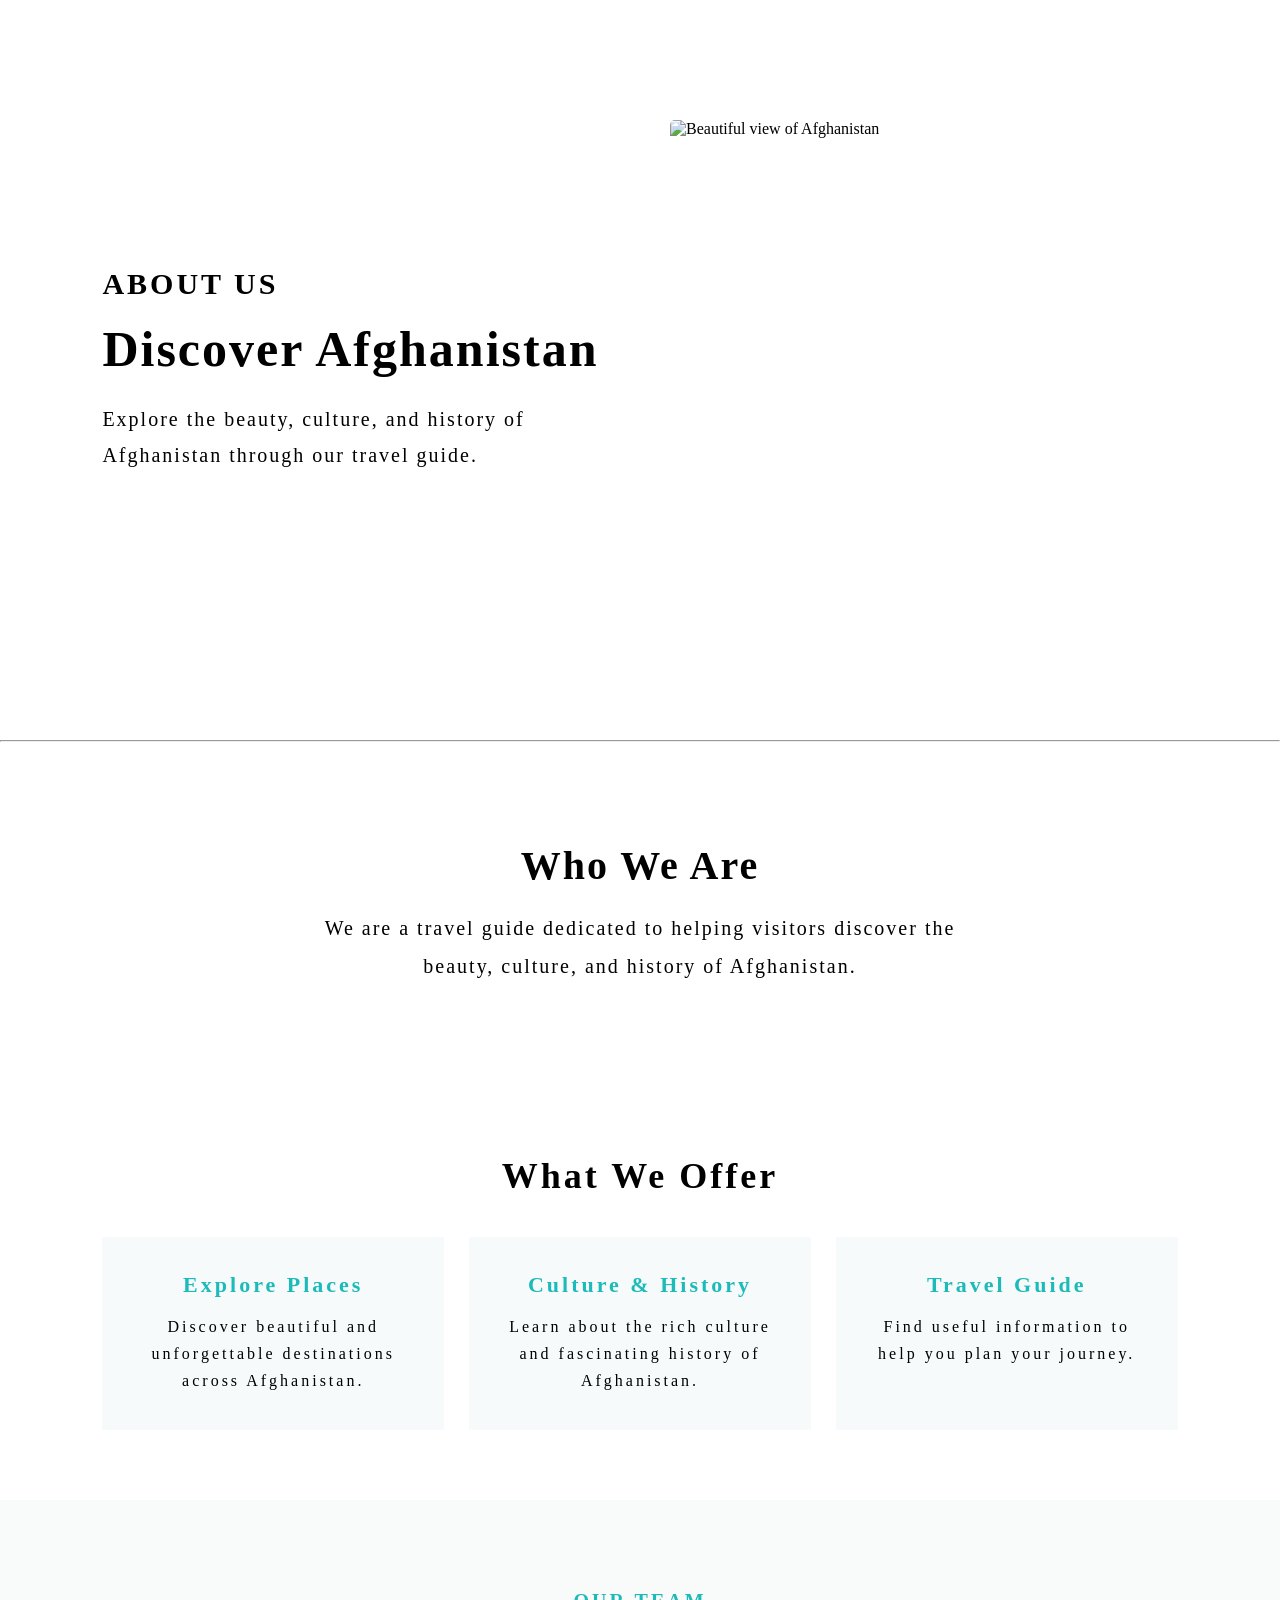
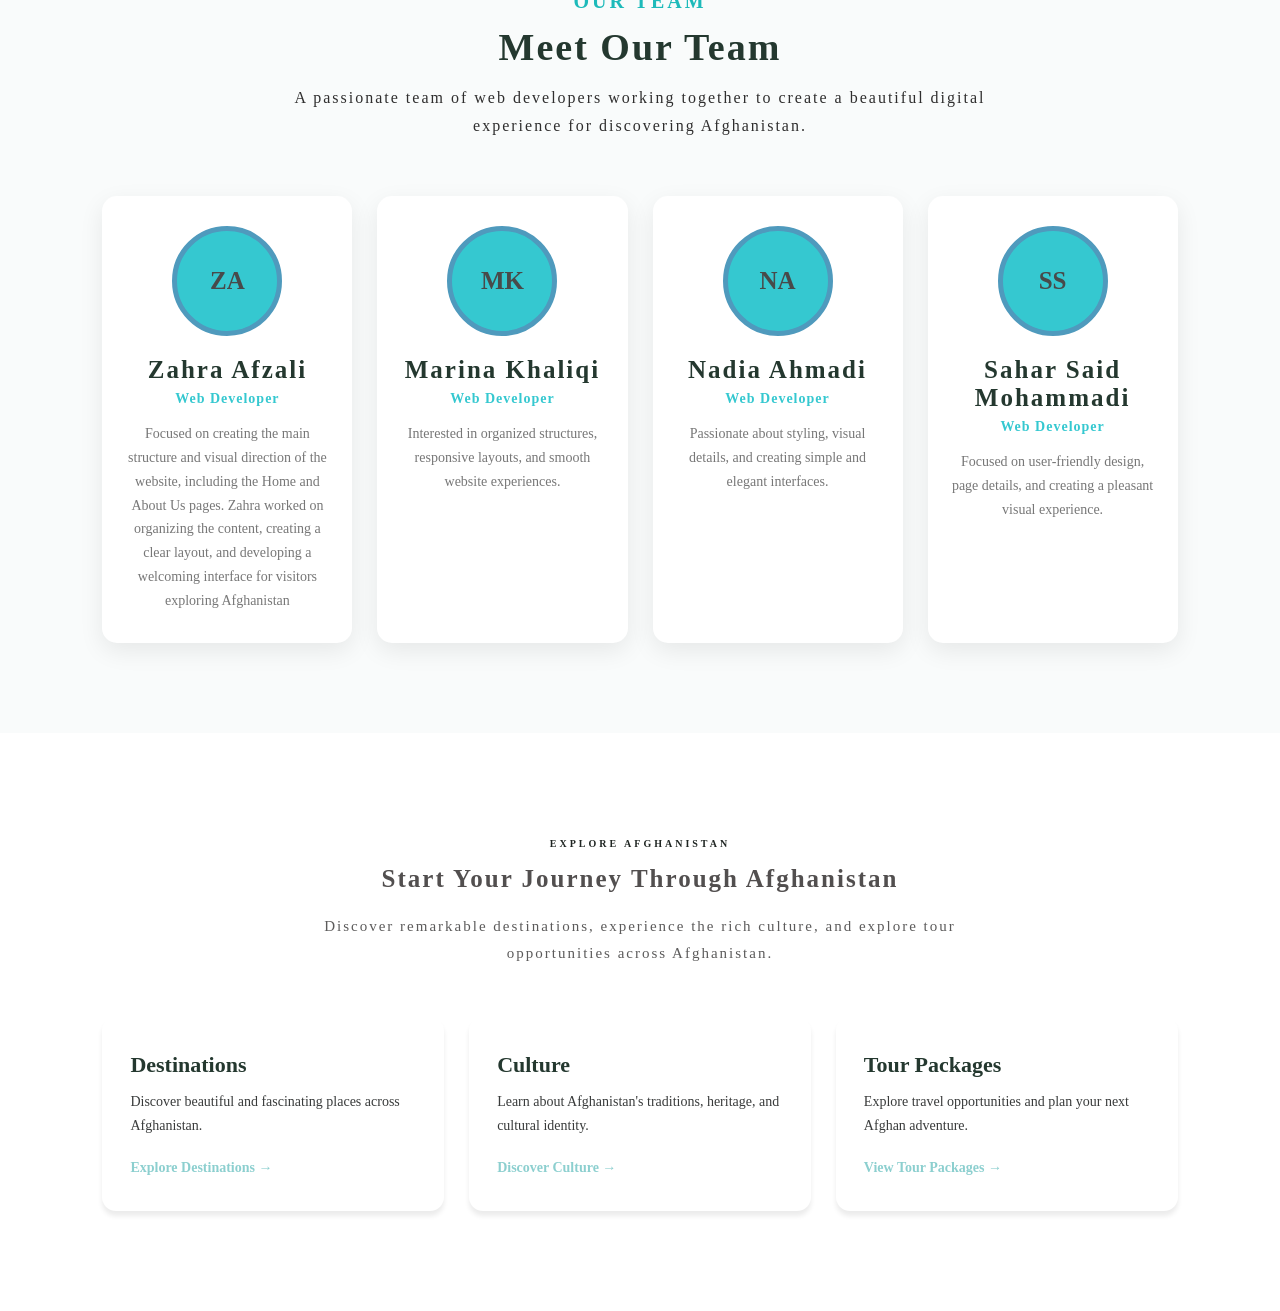
==== about.html @ 8b8d886f "Fix About page link" ====
<!DOCTYPE html>
<html lang="en">
<head>
    <meta charset="UTF-8">
    <meta name="viewport" content="width=device-width, initial-scale=1.0">
    <title>Document</title>
    <link rel="stylesheet" href="about.css">
</head>
<body>
   
<section class="about-hero">

    <div class="about-hero-text">
        <h1>About Us</h1>

        <h2>Discover Afghanistan</h2>

        <p>
            Explore the beauty, culture, and history of Afghanistan
            through our travel guide.
        </p>
    </div>

    <div class="about-hero-image">
        <img src="https://i.pinimg.com/1200x/54/26/10/542610b6c37af368304eb20ee2812928.jpg" alt="Beautiful view of Afghanistan">
    </div>

</section>
<hr class="line">

<section class="who-we-are">

    <div class="who-text">
        <h2>Who We Are</h2>

        <p>
            We are a travel guide dedicated to helping visitors
            discover the beauty, culture, and history of Afghanistan.
        </p>
    </div>

</section>





<section class="what-we-offer">

    <h2>What We Offer</h2>

    <div class="offer-cards">

        <div class="offer-card">
            <h3>Explore Places</h3>
            <p>
                Discover beautiful and unforgettable destinations
                across Afghanistan.
            </p>
        </div>

        <div class="offer-card">
            <h3>Culture & History</h3>
            <p>
                Learn about the rich culture and fascinating history
                of Afghanistan.
            </p>
        </div>

        <div class="offer-card">
            <h3>Travel Guide</h3>
            <p>
                Find useful information to help you plan your journey.
            </p>
        </div>

    </div>

</section>

<!--out team-->


<section class="our-team" id="team">

    <div class="team-heading">
        <span>OUR TEAM</span>
        <h2>Meet Our Team</h2>
        <p>
            A passionate team of web developers working together
            to create a beautiful digital experience for discovering Afghanistan.
        </p>
    </div>

    <div class="team-container">

        <!-- Team Member 1 -->
        <div class="team-card">
            <div class="team-image">
                <div class="member-avatar">ZA</div>
            </div>

            <div class="team-info">
                <h3>Zahra Afzali</h3>
                <h4>Web Developer</h4>
                <h5></h5>
                <p>
                    Focused on creating the main structure and visual direction of the website, including the Home and About Us pages. Zahra worked on organizing the content, creating a clear layout, and developing a welcoming interface for visitors exploring Afghanistan
                </p>
            </div>
        </div>


        <!-- Team Member 2 -->
        <div class="team-card">
            <div class="team-image">
                <div class="member-avatar">MK</div>
            </div>

            <div class="team-info">
                <h3>Marina Khaliqi</h3>
                <h4>Web Developer</h4>
                <p>
                    Interested in organized structures,
                    responsive layouts, and smooth website experiences.
                </p>
            </div>
        </div>


        <!-- Team Member 3 -->
        <div class="team-card">
            <div class="team-image">
                <div class="member-avatar">NA</div>
            </div>

            <div class="team-info">
                <h3>Nadia Ahmadi</h3>
                <h4>Web Developer</h4>
                <p>
                    Passionate about styling, visual details,
                    and creating simple and elegant interfaces.
                </p>
            </div>
        </div>


        <!-- Team Member 4 -->
        <div class="team-card">
            <div class="team-image">
                <div class="member-avatar">SS</div>
            </div>

            <div class="team-info">
                <h3>Sahar Said Mohammadi</h3>
                <h4>Web Developer</h4>
                <p>
                    Focused on user-friendly design,
                    page details, and creating a pleasant visual experience.
                </p>
            </div>
        </div>

    </div>

</section>

<!-- explore AFG -->

<!-- Explore Afghanistan Section -->
<section class="explore-section">

    <div class="explore-content">

        <span>EXPLORE AFGHANISTAN</span>

        <h2>
            Start Your Journey Through Afghanistan
        </h2>

        <p>
            Discover remarkable destinations, experience the rich
            culture, and explore tour opportunities across Afghanistan.
        </p>

        <div class="explore-links">

            <a href="destinations.html" class="explore-card">
                <h3>Destinations</h3>
                <p>
                    Discover beautiful and fascinating places
                    across Afghanistan.
                </p>
                <span>Explore Destinations →</span>
            </a>

            <a href="culture.html" class="explore-card">
                <h3>Culture</h3>
                <p>
                    Learn about Afghanistan's traditions,
                    heritage, and cultural identity.
                </p>
                <span>Discover Culture →</span>
            </a>

            <a href="tour-packages.html" class="explore-card">
                <h3>Tour Packages</h3>
                <p>
                    Explore travel opportunities and
                    plan your next Afghan adventure.
                </p>
                <span>View Tour Packages →</span>
            </a>

        </div>

    </div>

</section>

</body>
</html>
---- about.css ----
* {
    margin: 0;
    padding: 0;
    
}


.about-hero {
    min-height: 600px;
    display: flex;
    align-items: center;
    gap: 60px;
    padding: 70px 8%;
    
}

.about-hero-text {
    flex: 1;
}

.about-hero-text h1 {
    font-size: 30px;
    text-transform: uppercase;
    letter-spacing: 3px;
    margin-bottom: 18px;
}

.about-hero-text h2 {
    font-size: 50px;
    line-height: 1.2;
    margin-bottom: 22px;
    letter-spacing: 2px;
    
}

.about-hero-text p {
    font-size: 20px;
    line-height: 1.8;
    max-width: 500px;
    letter-spacing: 2px;
}

.about-hero-image {
    flex: 1;
}

.about-hero-image img {
    
    width: 100%;
    height: 500px;
    object-fit: cover;
    border-radius: 5px;
    display: block;
}

.line {
   list-style: none;

}

.who-we-are {
    padding: 100px 8%;
    text-align: center;
    letter-spacing: 2px;
}

.who-text {
    max-width: 700px;
    margin: 0 auto;
    
}

.who-text h2 {
    font-size: 40px;
    margin-bottom: 20px;
}

.who-text p {
    font-size: 20px;
    line-height: 1.9;
    letter-spacing: 2px;
}






.what-we-offer {
    padding: 70px 8%;
    text-align: center;
    letter-spacing: 3px;
}

.what-we-offer > h2 {
    font-size: 36px;
    margin-bottom: 40px;
}

.offer-cards {
    display: flex;
    gap: 25px;
    justify-content: center;
    
}

.offer-card {
    flex: 1;
    padding: 35px 25px;
    border-radius: 1px;
    background-color: #f7fafa;
    
   
}

.offer-card h3 {
    font-size: 22px;
    margin-bottom: 15px;
    color: rgb(29, 186, 186);
}

.offer-card p {
    line-height: 1.7;
}

/* our team */


.our-team {
    padding: 90px 8%;
    background-color: #f9fbfb;
}


/* Team Heading */

.team-heading {
    text-align: center;
    max-width: 700px;
    margin: 0 auto 55px;
}

.team-heading span {
    font-size: 20px;
    font-weight: 600;
    letter-spacing: 3px;
    color:  rgb(29, 186, 186);
}

.team-heading h2 {
    margin: 12px 0 15px;
    font-size: 38px;
    color: #24382f;
    letter-spacing: 2px;
}

.team-heading p {
    font-size: 20pxpx;
    line-height: 1.8;
    color: #2f2e2e;
    letter-spacing: 2px;
}




.team-container {
    display: grid;
    grid-template-columns: repeat(4, 1fr);
    gap: 25px;
}




.team-card {
    background-color: #ffffff;
    border-radius: 15px;
    padding: 30px 20px;
    text-align: center;
    box-shadow: 0 8px 25px rgba(0, 0, 0, 0.08);
    transition: transform 0.3s ease, box-shadow 0.3s ease;
}


/* Card Hover */

.team-card:hover {
    transform: translateY(-8px);
    box-shadow: 0 15px 35px rgba(0, 0, 0, 0.12);
}




.team-image {
    display: flex;
    justify-content: center;
    margin-bottom: 20px;
}

.member-avatar {
    width: 100px;
    height: 100px;
    border-radius: 50%;
    background-color: #35c8d0;
    color: #484a4a;
    display: flex;
    align-items: center;
    justify-content: center;
    font-size: 25px;
    font-weight: 700;
    border: 5px solid #4f9abd;
}




.team-info h3 {
    margin-bottom: 7px;
    font-size: 25px;
    color: #24382f;
    letter-spacing: 2px;
   
}

.team-info h4 {
    margin-bottom: 15px;
    font-size: 14px;
    color:#35c8d0;
    font-weight: 600;
    letter-spacing: 1px;
}

.team-info p {
    font-size: 14px;
    line-height: 1.7;
    color: #777;
}


/* 
   EXPLORE AFGHANISTAN
*/

.explore-section {
    padding: 100px 8%;
    
}

.explore-content {
    max-width: 1100px;
    margin: 0 auto;
    text-align: center;
}

.explore-content > span {
    color: #1f2522;
    font-size: 10px;
    font-weight: 700;
    letter-spacing: 3px;
}

.explore-content h2 {
    margin: 12px 0 18px;
    color: #524f4f;
    font-size: 25px;
    line-height: 1.3;
    letter-spacing: 2px;
}

.explore-content > p {
    max-width: 650px;
    margin: 0 auto 50px;
    color: #5c5b5b;
    font-size: 15px;
    line-height: 1.8;
    letter-spacing: 2px;
}


/* Explore Cards */

.explore-links {
    display: grid;
    grid-template-columns: repeat(3, 1fr);
    gap: 25px;
}

.explore-card {
    padding: 35px 28px;
    background-color: #ffffff;
    border-radius: 14px;
    text-align: left;
    box-shadow: 0 5px 5px rgba(0, 0, 0, 0.08);
    text-decoration: none;
    transition: transform 0.3s ease,
                box-shadow 0.3s ease;
}

.explore-card:hover {
    transform: translateY(-8px);
    box-shadow: 0 15px 35px rgba(0, 0, 0, 0.15);
}

.explore-card h3 {
    margin-bottom: 12px;
    color: #24382f;
    font-size: 22px;
}

.explore-card p {
    margin-bottom: 20px;
    color: #393b3b;
    font-size: 14px;
    line-height: 1.7;
}

.explore-card span {
    color: #8ccfcf;
    font-size: 14px;
    font-weight: 700;
}



@media (max-width: 1000px) {

    .team-container {
        grid-template-columns: repeat(2, 1fr);
    }

}


@media (max-width: 600px) {

    .our-team {
        padding: 70px 5%;
    }

    .team-heading h2 {
        font-size: 30px;
    }

    .team-container {
        grid-template-columns: 1fr;
    }

}
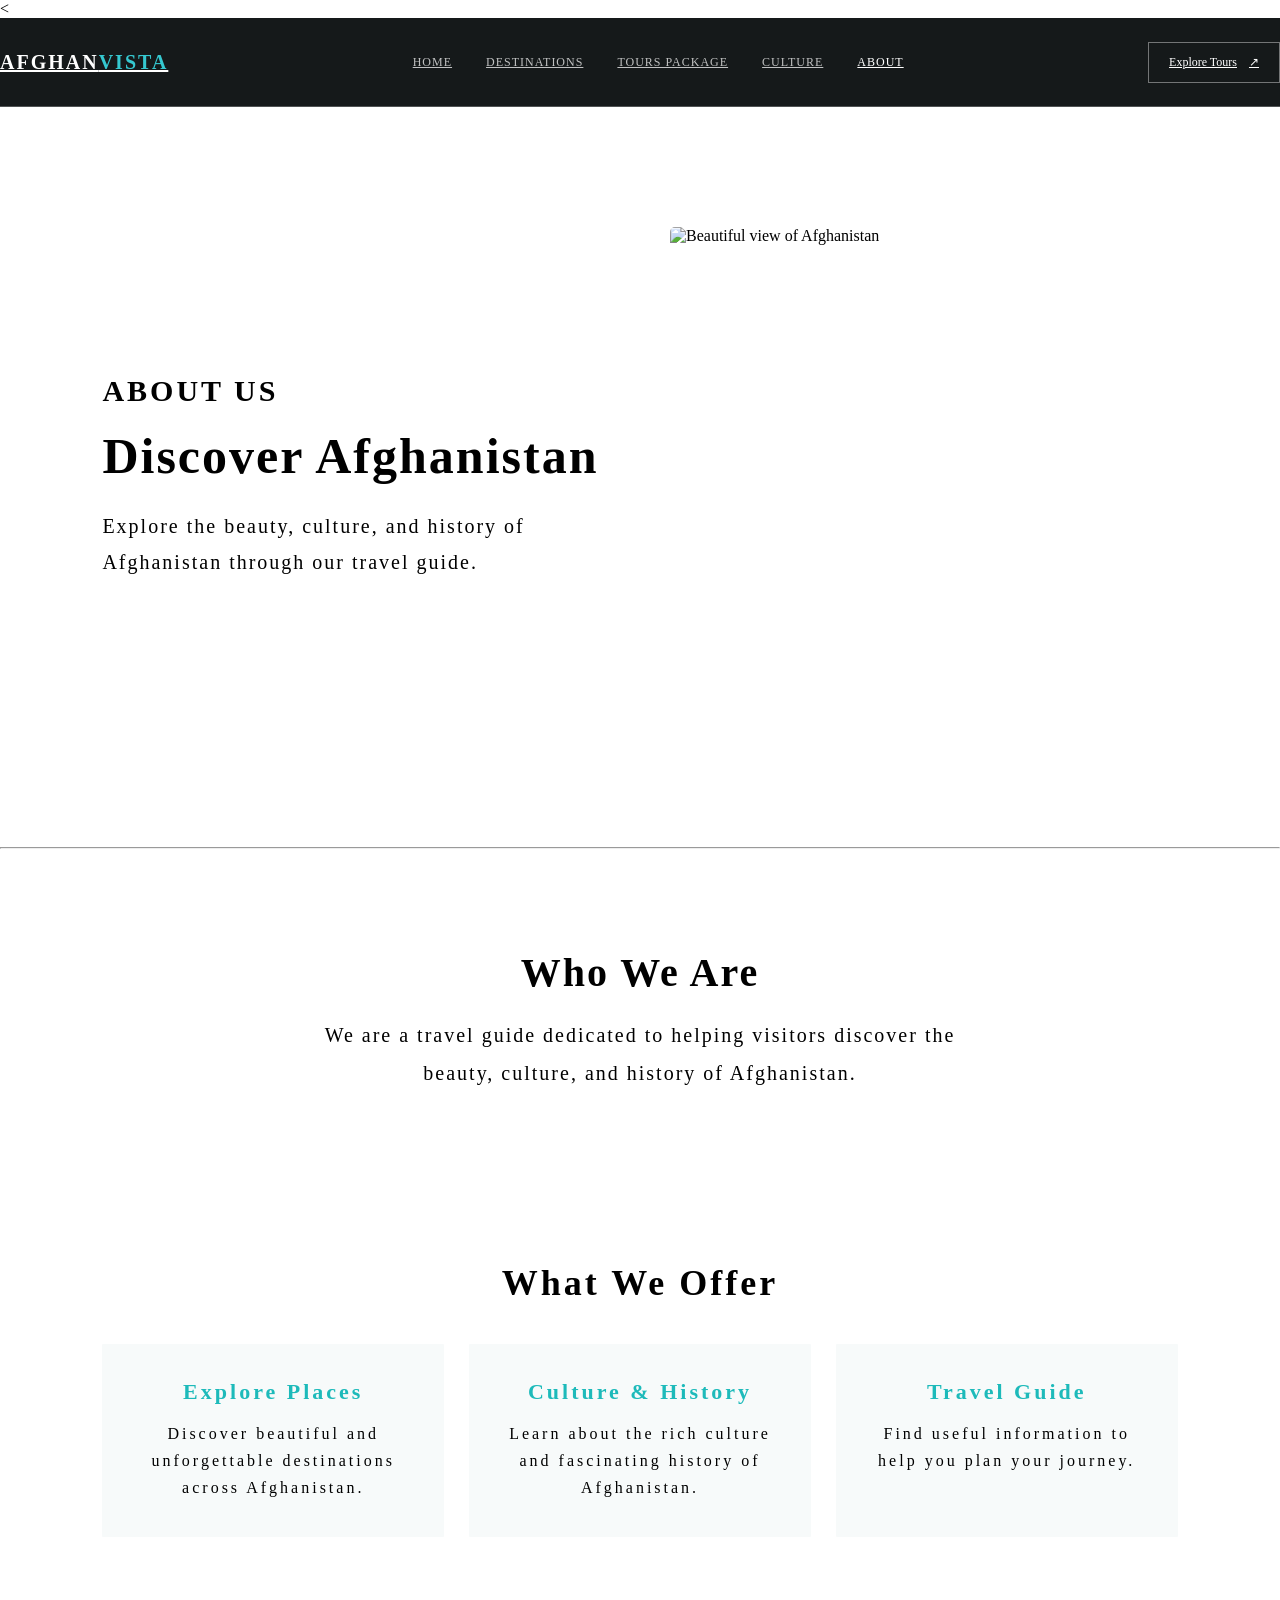
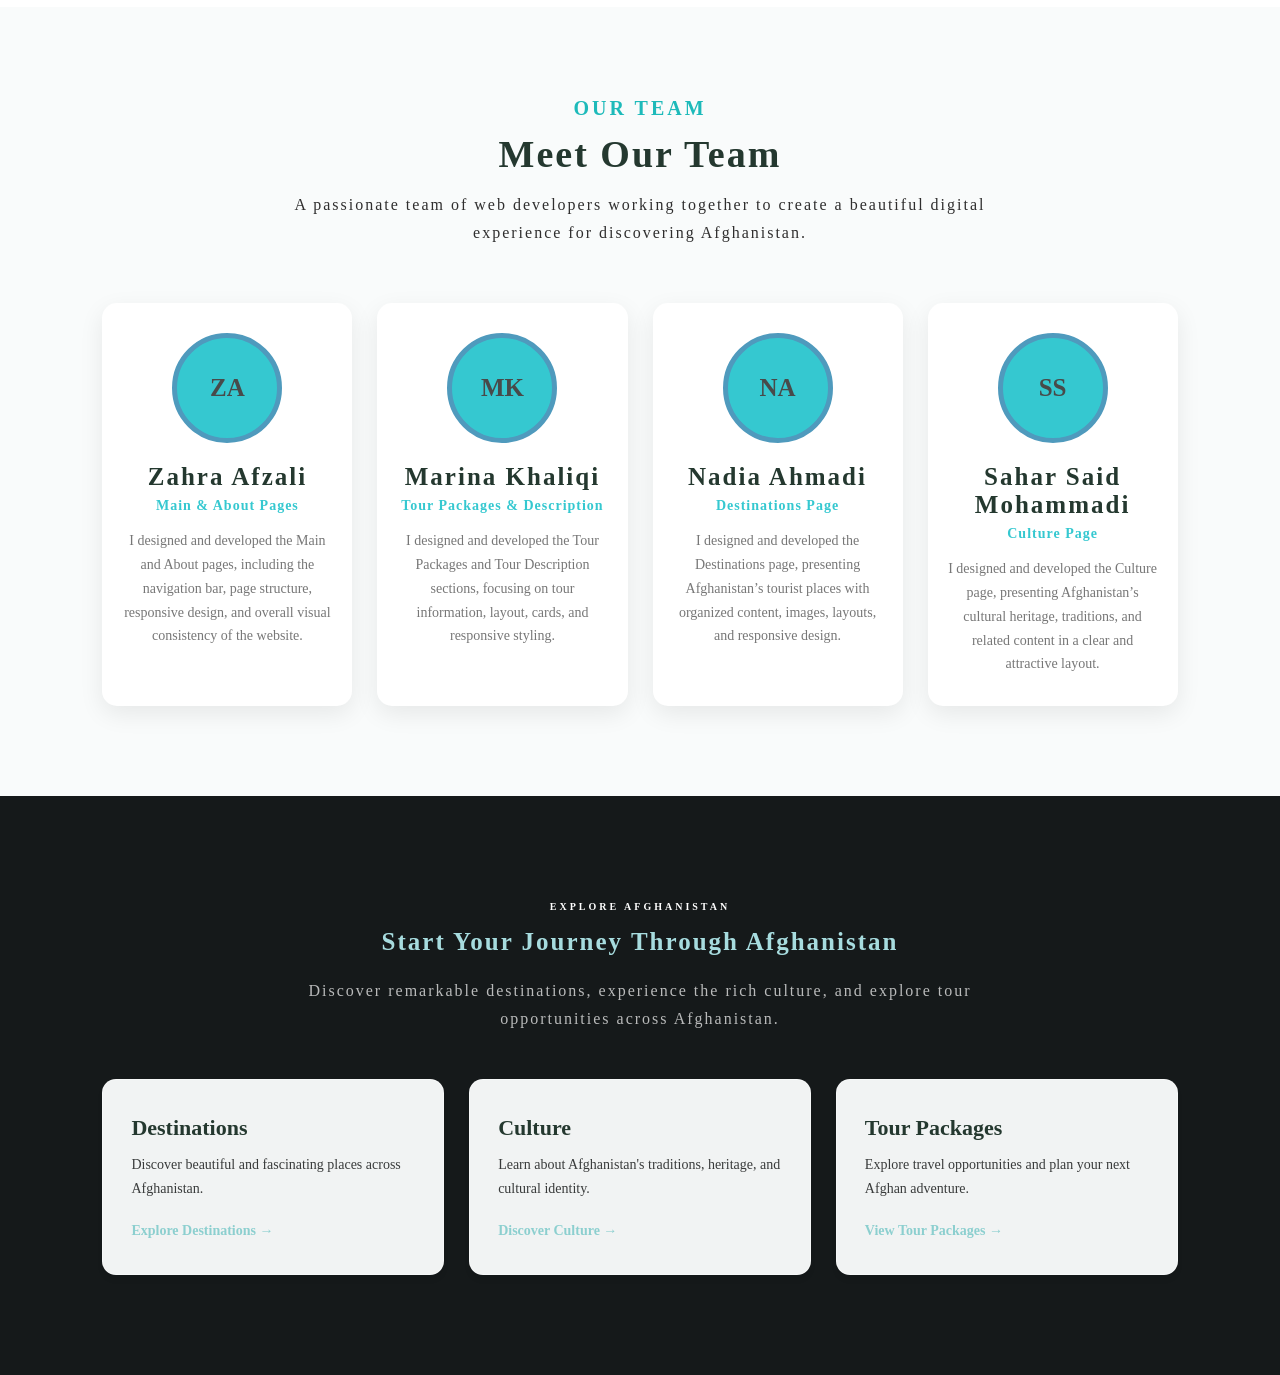
==== commit b1b40670: "Update about page styles" ====
--- a/about.html
+++ b/about.html
@@ -7,6 +7,42 @@
     <link rel="stylesheet" href="about.css">
 </head>
 <body>
+
+    <!-- add navbar -->
+
+
+    <<header class="header">
+
+    <div class="container nav-wrapper">
+
+        <a href="index.html" class="logo">
+            AFGHAN<span>VISTA</span>
+        </a>
+
+        <nav class="navigation">
+
+            <a href="index.html">Home</a>
+
+            <a href="indexn.html">Destinations</a>
+
+            <a href="index.html#tours-package">Tours package</a>
+
+            <a href="index.html#culture">Culture</a>
+
+            <a href="about.html" class="active">About</a>
+
+        </nav>
+
+        <a href="index.html#tours" class="nav-button">
+            Explore Tours
+            <span>↗</span>
+        </a>
+
+    </div>
+
+</header>
+
+
    
 <section class="about-hero">
 
@@ -102,11 +138,9 @@
 
             <div class="team-info">
                 <h3>Zahra Afzali</h3>
-                <h4>Web Developer</h4>
-                <h5></h5>
-                <p>
-                    Focused on creating the main structure and visual direction of the website, including the Home and About Us pages. Zahra worked on organizing the content, creating a clear layout, and developing a welcoming interface for visitors exploring Afghanistan
-                </p>
+                <h4>Main & About Pages</h4>
+                
+                <p>I designed and developed the Main and About pages, including the navigation bar, page structure, responsive design, and overall visual consistency of the website.</p>
             </div>
         </div>
 
@@ -119,11 +153,8 @@
 
             <div class="team-info">
                 <h3>Marina Khaliqi</h3>
-                <h4>Web Developer</h4>
-                <p>
-                    Interested in organized structures,
-                    responsive layouts, and smooth website experiences.
-                </p>
+                <h4>Tour Packages & Description</h4>
+              <p>I designed and developed the Tour Packages and Tour Description sections, focusing on tour information, layout, cards, and responsive styling.</p>
             </div>
         </div>
 
@@ -136,11 +167,8 @@
 
             <div class="team-info">
                 <h3>Nadia Ahmadi</h3>
-                <h4>Web Developer</h4>
-                <p>
-                    Passionate about styling, visual details,
-                    and creating simple and elegant interfaces.
-                </p>
+                <h4>Destinations Page</h4>
+               <p>I designed and developed the Destinations page, presenting Afghanistan’s tourist places with organized content, images, layouts, and responsive design.</p>
             </div>
         </div>
 
@@ -153,11 +181,8 @@
 
             <div class="team-info">
                 <h3>Sahar Said Mohammadi</h3>
-                <h4>Web Developer</h4>
-                <p>
-                    Focused on user-friendly design,
-                    page details, and creating a pleasant visual experience.
-                </p>
+                <h4>Culture Page</h4>
+             <p>I designed and developed the Culture page, presenting Afghanistan’s cultural heritage, traditions, and related content in a clear and attractive layout.</p>
             </div>
         </div>
 
--- a/about.css
+++ b/about.css
@@ -4,6 +4,125 @@
     
 }
 
+
+/* ============================================================
+   HEADER / NAVBAR
+   ============================================================ */
+
+.header {
+    position: sticky;
+    top: 0;
+    left: 0;
+    width: 100%;
+    z-index: 20;
+    border-bottom: 1px solid rgba(255, 255, 255, 0.25);
+    background-color: #15191a;
+}
+
+.nav-wrapper {
+    height: 88px;
+    display: flex;
+    align-items: center;
+    justify-content: space-between;
+}
+
+
+/* ============================================================
+   LOGO
+   ============================================================ */
+
+.logo {
+    font-size: 20px;
+    font-weight: 700;
+    letter-spacing: 2px;
+    color: #ffffff;
+}
+
+.logo span {
+    color: #35c8d0;
+}
+
+
+/* ============================================================
+   NAVIGATION
+   ============================================================ */
+
+.navigation {
+    display: flex;
+    gap: 34px;
+}
+
+.navigation a {
+    color: rgba(250, 250, 250, 0.75);
+    font-size: 12px;
+    font-weight: 500;
+    text-transform: uppercase;
+    letter-spacing: 1px;
+    transition: 0.3s;
+}
+
+.navigation a:hover,
+.navigation a.active {
+    color: #ffffff;
+}
+
+
+/* ============================================================
+   EXPLORE TOURS BUTTON
+   ============================================================ */
+
+.nav-button {
+    display: flex;
+    align-items: center;
+    gap: 12px;
+    padding: 12px 20px;
+    color: #ffffff;
+    border: 1px solid rgba(255, 255, 255, 0.4);
+    font-size: 12px;
+    transition: 0.3s;
+}
+
+.nav-button:hover {
+    background: #35c8d0;
+    border-color: #35c8d0;
+    color: #101515;
+}
+
+
+/* ============================================================
+   NAVBAR RESPONSIVE - TABLET
+   ============================================================ */
+
+@media (max-width: 1000px) {
+
+    .navigation {
+        gap: 17px;
+    }
+
+    .nav-button {
+        display: none;
+    }
+}
+
+
+/* ============================================================
+   NAVBAR RESPONSIVE - MOBILE
+   ============================================================ */
+
+@media (max-width: 700px) {
+
+    .nav-wrapper {
+        height: 72px;
+    }
+
+    .navigation {
+        display: none;
+    }
+
+    .logo {
+        font-size: 17px;
+    }
+}
 
 .about-hero {
     min-height: 600px;
@@ -245,7 +364,7 @@
 
 .explore-section {
     padding: 100px 8%;
-    
+    background-color:#15191a;
 }
 
 .explore-content {
@@ -255,7 +374,7 @@
 }
 
 .explore-content > span {
-    color: #1f2522;
+    color: #ffffff;
     font-size: 10px;
     font-weight: 700;
     letter-spacing: 3px;
@@ -263,17 +382,17 @@
 
 .explore-content h2 {
     margin: 12px 0 18px;
-    color: #524f4f;
+    color: #a7dcdf;
     font-size: 25px;
     line-height: 1.3;
     letter-spacing: 2px;
 }
 
 .explore-content > p {
-    max-width: 650px;
-    margin: 0 auto 50px;
-    color: #5c5b5b;
-    font-size: 15px;
+    max-width: 700px;
+    margin: 0 auto 45px;
+    color: rgba(255, 255, 255, 0.7);
+    font-size: 16px;
     line-height: 1.8;
     letter-spacing: 2px;
 }
@@ -284,12 +403,15 @@
 .explore-links {
     display: grid;
     grid-template-columns: repeat(3, 1fr);
+    
     gap: 25px;
+    flex-wrap: wrap;
 }
 
 .explore-card {
     padding: 35px 28px;
-    background-color: #ffffff;
+    background-color: #f1f3f3;
+    border: 1px solid rgba(255, 255, 255, 0.35);
     border-radius: 14px;
     text-align: left;
     box-shadow: 0 5px 5px rgba(0, 0, 0, 0.08);
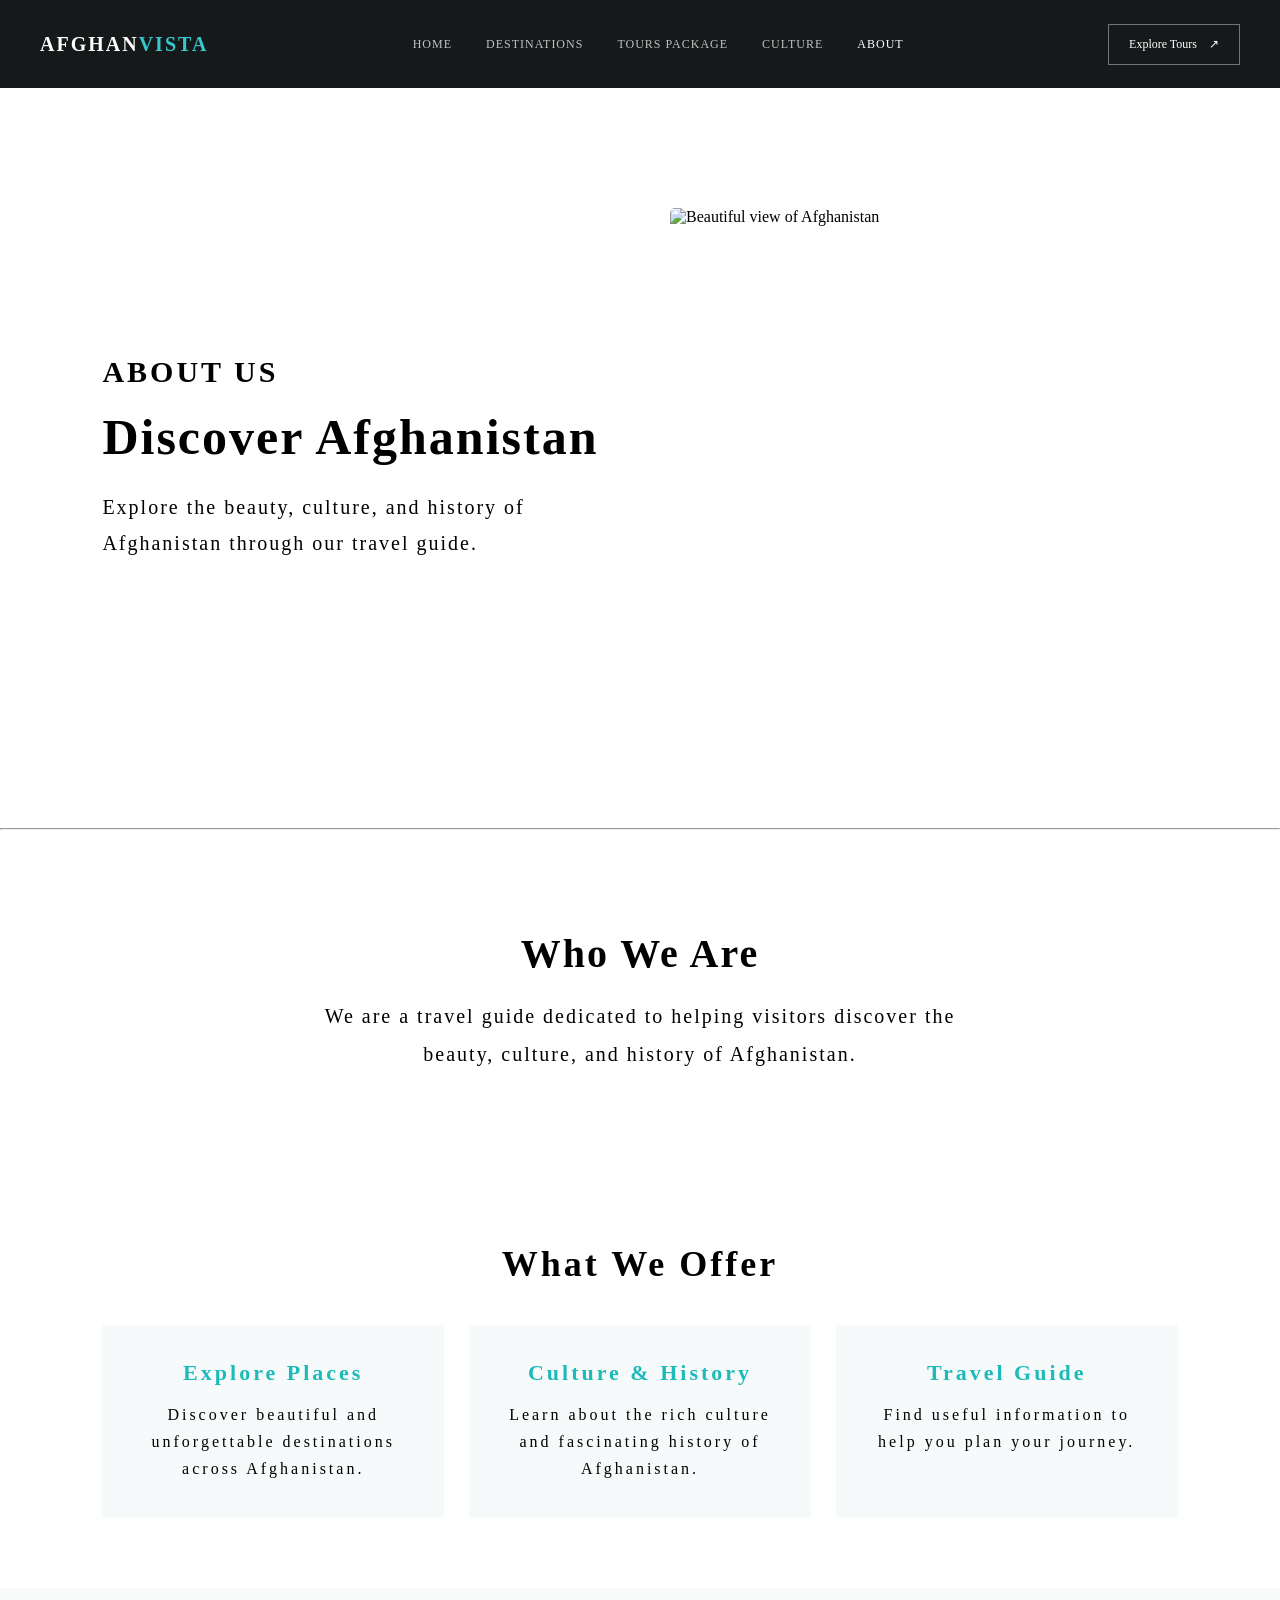
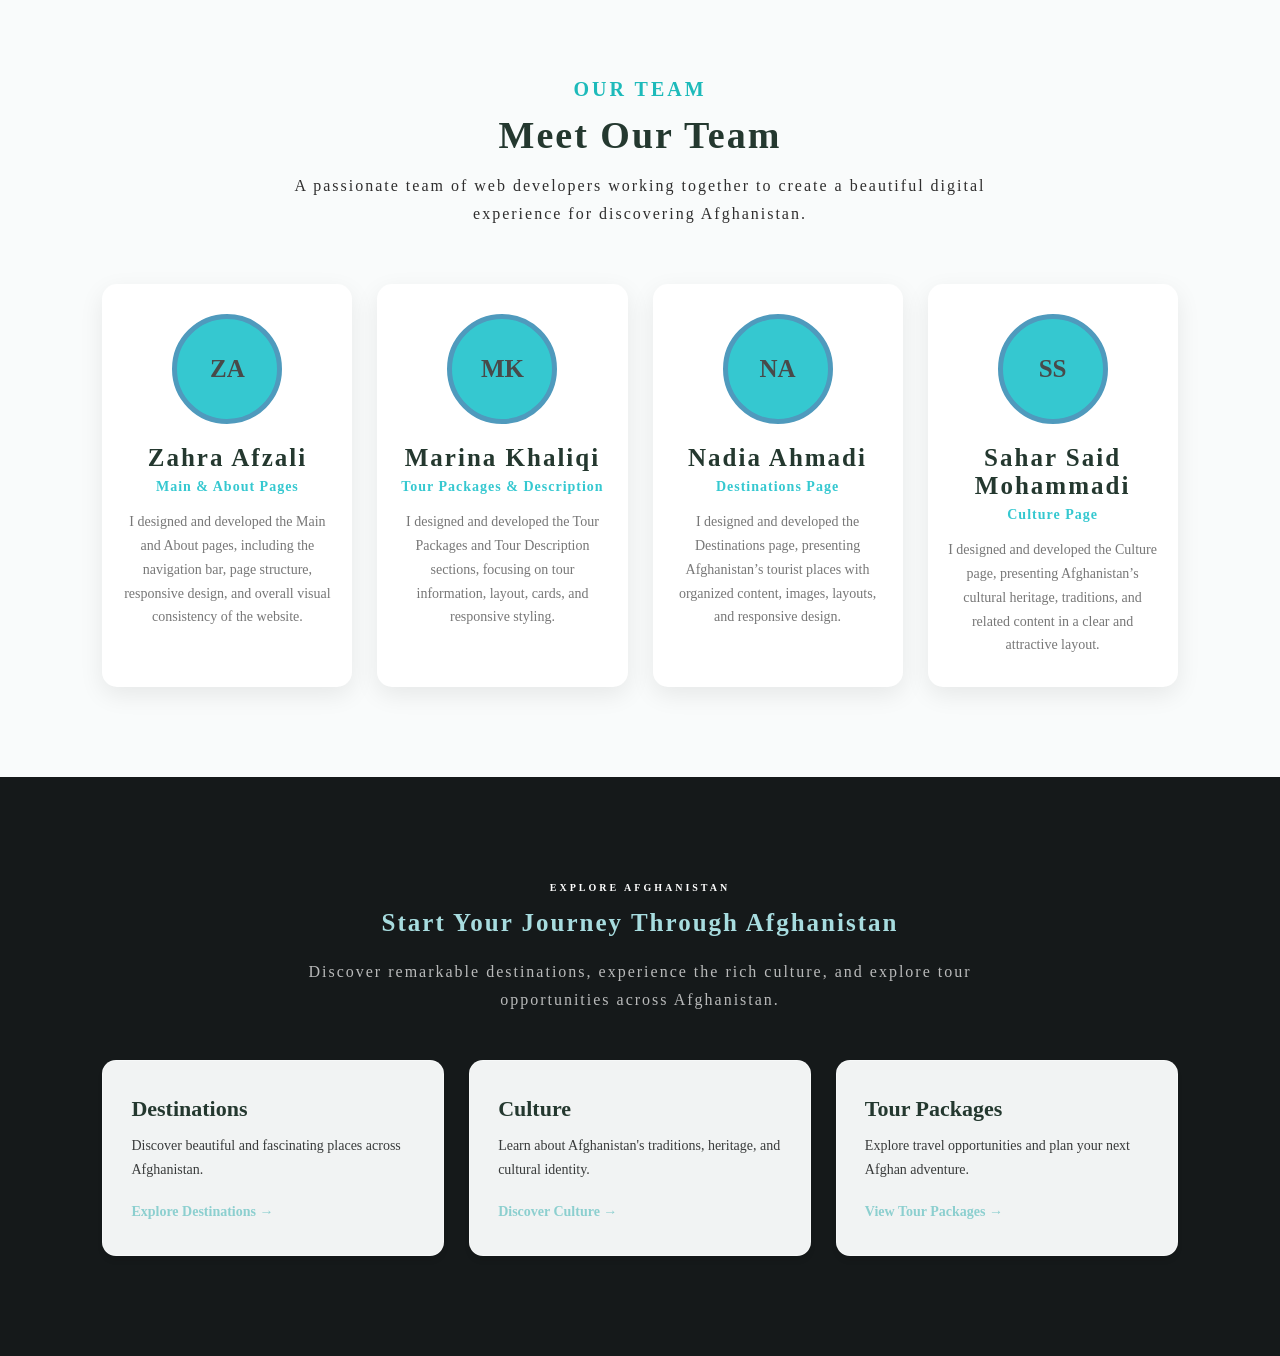
==== commit 02438dea: "Fix navbar alignment and responsiveness" ====
--- a/about.html
+++ b/about.html
@@ -11,7 +11,7 @@
     <!-- add navbar -->
 
 
-    <<header class="header">
+    <header class="header">
 
     <div class="container nav-wrapper">
 
--- a/about.css
+++ b/about.css
@@ -8,6 +8,12 @@
 /* ============================================================
    HEADER / NAVBAR
    ============================================================ */
+.logo,
+.navigation a,
+.nav-button {
+    text-decoration: none;
+}
+
 
 .header {
     position: sticky;
@@ -15,12 +21,16 @@
     left: 0;
     width: 100%;
     z-index: 20;
-    border-bottom: 1px solid rgba(255, 255, 255, 0.25);
+    /* border-bottom: 1px solid rgba(255, 255, 255, 0.25); */
     background-color: #15191a;
 }
 
 .nav-wrapper {
+    max-width: 1200px;
     height: 88px;
+    margin: 0 auto;
+    padding: 0 30px;
+
     display: flex;
     align-items: center;
     justify-content: space-between;
@@ -37,6 +47,10 @@
     letter-spacing: 2px;
     color: #ffffff;
 }
+
+
+
+
 
 .logo span {
     color: #35c8d0;
@@ -65,6 +79,7 @@
 .navigation a.active {
     color: #ffffff;
 }
+
 
 
 /* ============================================================
